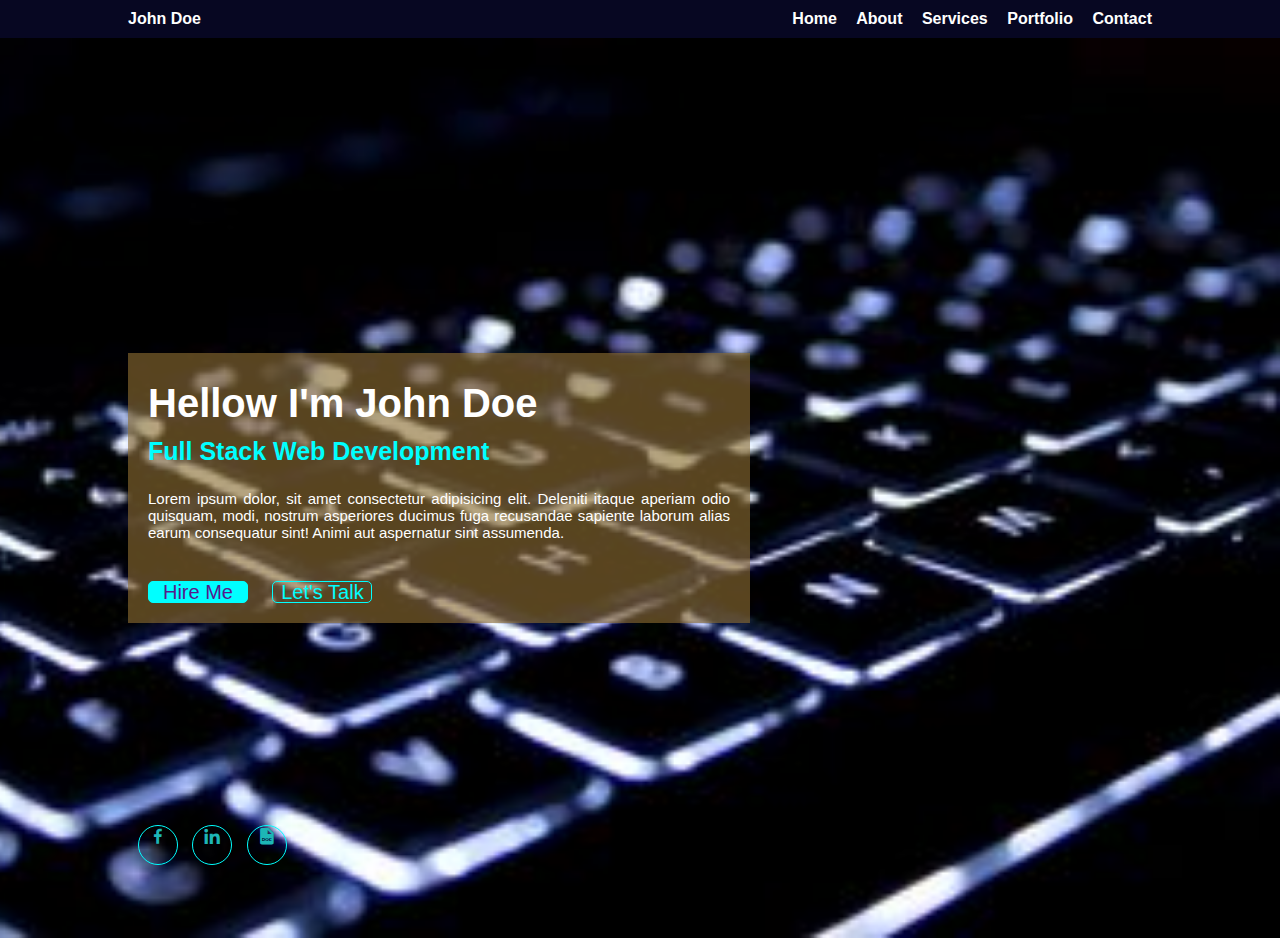
==== index.html @ 9116fec6 "css" ====
<!DOCTYPE html>
<html lang="en">
<head>
    <meta charset="UTF-8">
    <meta name="viewport" content="width=device-width, initial-scale=1.0">
    <title>Portfolio</title>
    <link href="style2.css"  rel="stylesheet">
    <link href='https://unpkg.com/boxicons@2.1.4/css/boxicons.min.css' rel='stylesheet'>
</head>
<body>
   <header class="header">
    <a href="" class="logo">John Doe</a>
    <nav class="navbar">

      <a href="index.html">Home</a>
  
      <a  href="about.html">About</a>
      <a href="service.html">Services</a>
      <a href="portfolio.html">Portfolio</a>
  
      <a href="contact.html">Contact</a>
     </nav>
  
  </header> 

  <section id="home">
        <div class="content">
           <h1>Hellow I'm John Doe</h1>
           <h3>Full Stack Web Development</h3>
           <p>Lorem ipsum dolor, sit amet consectetur adipisicing elit. 
            Deleniti itaque aperiam odio quisquam, modi, nostrum asperiores ducimus fuga recusandae sapiente laborum alias earum consequatur sint! 
            Animi aut aspernatur sint assumenda.</p>
            <div class="button">

              <a href="">Hire Me</a>
              <a href="">Let's Talk</a>
            </div>
        </div>
          <div class="social-icon">
            <a href="https://www.facebook.com/SaDia14maria" target="_blank"><i class='bx bxl-facebook'></i></a>
            <a href="https://www.linkedin.com/in/sadia-afrin-260930260" target="_blank"><i class='bx bxl-linkedin'></i></a>
            <a href="c:\Users\ADMIN\Downloads\CV-updated.pdf" target="_blank"><i class='bx bxs-file-doc'></i></a>
          </div>
  </section>
  

</body>
</html>
---- style2.css ----
*{
    margin: 0;
    padding: 0;
    box-sizing: border-box;
    font-family: sans-serif;
}
body{
    background-color: rgb(7, 7, 34);
    color: white;
}
.header{
   /* /   background-color: aqua; */
/* //     position: fixed;
    top: 0;
    left: 0;*/
    display: flex;
    justify-content: space-between;
    padding: 10px 10%
    
}
.logo{
    text-decoration: none;
    font-weight: bolder;
    color: white;
}
.navbar a{
     text-decoration: none;
     font-weight: 700;
     color: white;
     margin-left:15px ;
}
.navbar a:hover{
    color: rgb(175, 26, 26);
}
#home{
     display: flex;
     height: 100vh;
     padding: 0  10%;
     background-image: url(laptop_keyboard_.jpg);
     background-size:cover;
     background-repeat: no-repeat;
     background-position: 100%;
    

     align-items: center;

}

.content{
    max-width: 622px;
    background-color: rgba(141, 109, 50, 0.623);
    padding: 20px;
}
.content h1{
    font-size: 40px;
    font-weight: 600;
    line-height: 1.5;

   
}
.content h3{
    font-size: 25px;
    font-weight: 700;
    line-height: 1.5;
    color: aqua;
    
   
}
.content p{
    
    margin: 20px 0px 40px;
    font-size: 15px;
   text-align: justify;
   
}
.button a{
    background-color: aqua;
    display: inline-flex;
    text-decoration: none;
    justify-content: center;
    align-items: center;
    border: 1px solid aqua;
    border-radius: 5px;
    width: 100px;
    height: 100%;
    font-size: 20px;
    font-weight: 600px;
    line-height: 20px;
}

.button a:nth-child(2){

    background-color: transparent;

    color: aqua;

    margin-left: 20px;
}

.social-icon{


    position: absolute;
    bottom: 30px;
    background-color: rgb(42, 121, 121);
    background: transparent;
    
}
.social-icon a{

    display: inline-flex;
    text-decoration: none;
    color: rgb(29, 182, 182);
    border: 1px solid aqua;
    border-radius: 50%;
    font-size: 20px;
    width: 40px;
    height: 40px;
    justify-content: center;

    margin-left: 10px;
    margin-bottom:5px ;
}
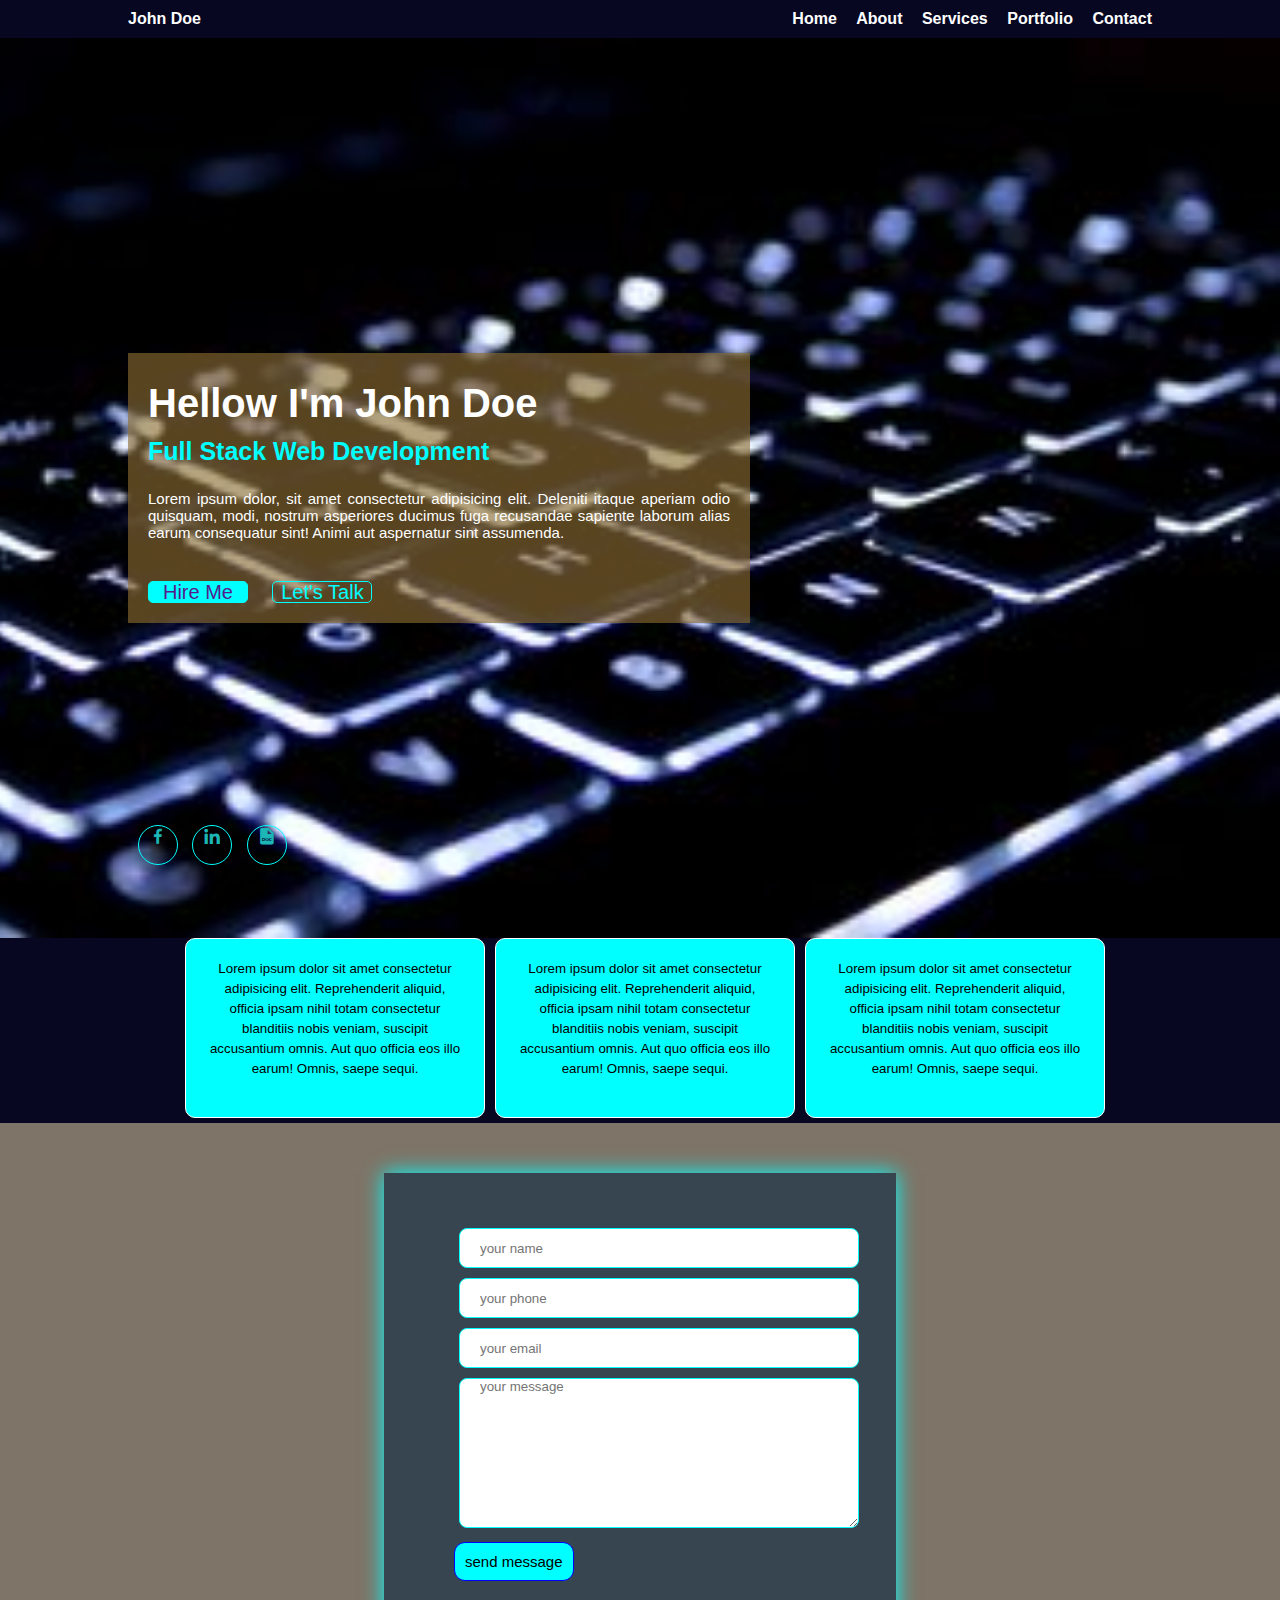
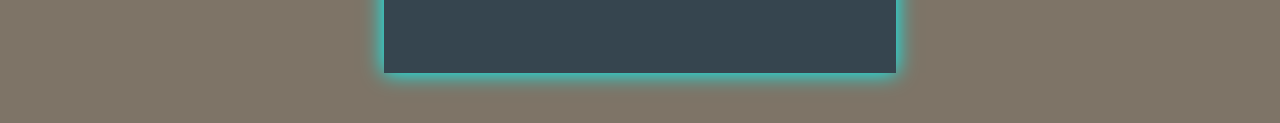
==== commit 0caef6be: "css" ====
--- a/index.html
+++ b/index.html
@@ -18,7 +18,7 @@
       <a href="service.html">Services</a>
       <a href="portfolio.html">Portfolio</a>
   
-      <a href="contact.html">Contact</a>
+      <a href="#contact">Contact</a>
      </nav>
   
   </header> 
@@ -42,6 +42,42 @@
             <a href="c:\Users\ADMIN\Downloads\CV-updated.pdf" target="_blank"><i class='bx bxs-file-doc'></i></a>
           </div>
   </section>
+  <section id="home1">
+    <div  class="box1">
+      <p>Lorem ipsum dolor sit amet consectetur adipisicing elit.
+         Reprehenderit aliquid, officia ipsam nihil totam consectetur blanditiis nobis veniam,
+         suscipit accusantium omnis. 
+        Aut quo officia eos illo earum! Omnis, saepe sequi.</p>
+    </div>
+
+    <div  class="box2">
+      <p>Lorem ipsum dolor sit amet consectetur adipisicing elit.
+         Reprehenderit aliquid, officia ipsam nihil totam consectetur blanditiis nobis veniam,
+         suscipit accusantium omnis. 
+        Aut quo officia eos illo earum! Omnis, saepe sequi.</p>
+    </div>
+
+    <div  class="box3">
+      <p>Lorem ipsum dolor sit amet consectetur adipisicing elit.
+         Reprehenderit aliquid, officia ipsam nihil totam consectetur blanditiis nobis veniam,
+         suscipit accusantium omnis. 
+        Aut quo officia eos illo earum! Omnis, saepe sequi.</p>
+    </div>
+
+
+  </section>
+  <section id="contact">
+
+    <form action="" method="" class="contact-form">
+      <input type="text" class="input-field" name="name" value=""  placeholder="your name">
+      <input type="text"  class="input-field" name="phone" value=""  placeholder="your phone">
+      <input type="email"  class="input-field" name="email" value=""  placeholder="your email">
+
+      <textarea name="message"  class="input-field textarea-field" placeholder="your message"></textarea>
+      <button type="submit" class="button1">send message</button>
+    </form>
+
+  </section>
   
 
 </body>
--- a/style2.css
+++ b/style2.css
@@ -44,6 +44,8 @@
 
      align-items: center;
 
+    
+
 }
 
 .content{
@@ -120,4 +122,128 @@
 
     margin-left: 10px;
     margin-bottom:5px ;
-}+}
+
+.box1{
+
+    background-color: aqua;
+      
+    color: black;
+   
+    align-items: center;
+    border: 1px solid white;
+    border-radius: 10px;
+    font-size: smaller;
+    font-weight: 500px;
+
+    line-height: 20px;
+    width: 300px;
+
+    height: 180px;
+    margin-left: 10px;
+    
+    padding: 20px;  
+    max-width: auto;  
+    text-align: center;
+}
+
+.box2{
+
+    background-color: aqua;
+
+    color: black;
+
+    justify-content: center;
+   
+    align-items: center;
+    border: 1px solid white;
+    border-radius: 10px;
+    font-size:smaller;
+    font-weight: 500px;
+
+    line-height: 20px;
+    width: 300px;
+
+    height: 180px;
+    margin-left: 10px;
+    
+    padding: 20px;  
+    max-width: auto;  
+    text-align: center;
+
+}
+
+.box3{
+
+    background-color: aqua;
+
+    color: black;
+    justify-content: center;
+    
+    align-items: center;
+    border: 1px solid white;
+    border-radius: 10px;
+    font-size: smaller;
+    font-weight: 500px;
+
+    line-height: 20px;
+    width: 300px;
+
+    height: 180px;
+    margin-left: 10px;
+    
+    padding: 20px;  
+    max-width: auto;  
+    text-align: center;
+}
+
+
+#home1{
+
+    align-items: center;
+    justify-content: center;
+    display: flex;
+}
+#contact{
+
+    background-color: rgb(126, 116, 103);
+    height: 600px;
+    margin-top: 5px;
+    display: flex;
+    align-items: center;
+    justify-content: center;
+    padding-top: ;
+
+}
+
+.contact-form{
+    background-color: #36454F;
+    height: 500px;
+    width: 40%;
+    padding-left:70px;
+    padding-top:50px ;
+    box-shadow:0 0 20px 0 aqua;
+}
+.input-field{
+    height: 40px;
+    width: 400px;
+    padding-left: 20px;
+    margin: 5px;
+    border: 1px solid aqua;
+    border-radius: 8px;
+}
+.textarea-field{
+    height:150px ;
+}
+.button1{
+    background-color:aqua ;
+    border: 1px  solid blue;
+    font-size: 15px;
+    border-radius: 11px;
+    /* height: 30px; */
+    padding: 10px;
+    margin-top: 5px;
+
+}
+
+
